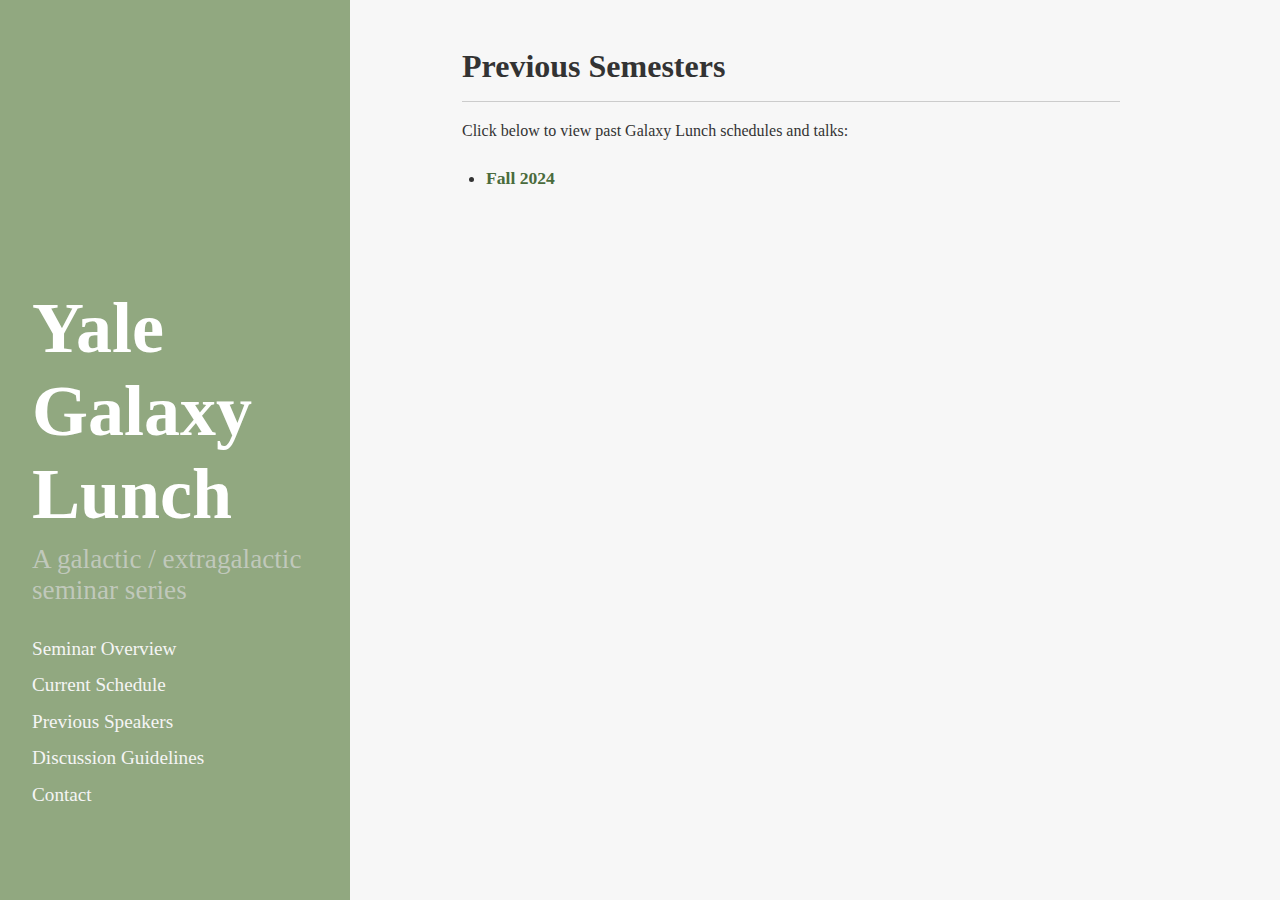
==== archive.html @ 4d8f280e "added content" ====
<!DOCTYPE html>
<html lang="en">
<head>
  <meta charset="UTF-8" />
  <meta name="viewport" content="width=device-width, initial-scale=1.0"/>
  <title>Previous Speakers – Galaxy Lunch</title>
  <link rel="stylesheet" href="style.css" />
</head>
<body>
  <div class="container">
    <nav class="sidebar">
      <div class="sidebar-inner">
        <h1><a href="index.html">Yale Galaxy Lunch</a></h1>
        <p class="subtitle">A galactic / extragalactic seminar series</p>
        <ul class="nav-links">
          <li><a href="index.html">Seminar Overview</a></li>
          <li><a href="schedule.html">Current Schedule</a></li>
          <li><a class="active" href="archive.html">Previous Speakers</a></li>
          <li><a href="guidelines.html">Discussion Guidelines</a></li>
          <li><a href="contact.html">Contact</a></li>
        </ul>
      </div>
    </nav>

    <main class="content">
      <h2>Previous Semesters</h2>
      <hr>
      <p>Click below to view past Galaxy Lunch schedules and talks:</p>

      <ul class="archive-list">
        <li><a href="archive/fall2024.html">Fall 2024</a></li>
        <!-- Add more as needed -->
      </ul>
    </main>
  </div>
</body>
</html>
---- style.css ----
/* General Reset */
* {
    margin: 0;
    padding: 0;
    box-sizing: border-box;
  }
  
  /* Layout Container */
  .container {
    display: flex;
    min-height: 100vh;
    font-family: 'Times New Roman', Times, serif;
    color: #333;
  }
  
  /* Sidebar Styles */
  .sidebar {
    background-color: #91a880; /* Sage green */
    color: #fff;
    padding: 5rem 2rem;
    width: 350px;
    flex-shrink: 0;
    position: sticky;
    top: 0;
    height: 100vh;
    font-size: 1.2rem;
    display: flex;
    flex-direction: column;
    justify-content: flex-end; /* push everything to the bottom */
  }

  .sidebar-inner {
    display: flex;
    flex-direction: column;
    align-items: flex-start;
  }
  
  
  /* Navigation Links */
  .nav-links {
    list-style: none;
    flex-grow: 1;
  }
  
  .nav-links li {
    margin-bottom: 0.9rem;
  }
  
  .nav-links a {
    color: #f5f5f5;
    text-decoration: none;
    transition: color 0.2s ease;
  }
  
  .nav-links a:hover {
    color: #f5f5f5;
    text-decoration: underline;
  }
  
  
  .sidebar h1 {
    font-size: 4.5rem;
    margin-bottom: 0.5rem;
  }
  
  .sidebar h1 a {
    color: #fff;
    text-decoration: none;
  }
  
  .sidebar h1 a:hover {
    text-decoration: none;
  }
  
  .sidebar .subtitle {
    font-size: 1.7rem;
    color: #dadadaa9;
    margin-bottom: 2.0rem;
  }
  
  /* Main Content Styles */
  .content {
    flex-grow: 1;
    padding-left: 7rem;
    padding-top: 3rem;
    padding-right: 10rem;
    background-color: #f7f7f7;
  }
  
  .content h2 {
    font-size: 2.0rem;
    margin-bottom: 1rem;
  }
  
  .content p {
    margin-bottom: 1.3rem;
    line-height: 1.6;
    margin-bottom: 0.5rem;
  }
  
  .content a {
    color: #4a6b3c;
    text-decoration: none;
    font-weight: bold;
    transition: color 0.2s ease;
  }
  
  .content a:hover {
    text-decoration: underline;
  }





  /* Responsive Design */
  @media (max-width: 768px) {
    .container {
      flex-direction: column;
    }
  
    .sidebar {
      width: 100%;
      height: auto;
      position: relative;
    }
  
    .content {
      padding: 1.5rem;
    }
  }
  
  hr {
    border: none;
    border-top: 1px solid #ccc;
    margin: 1rem 0;
  }
  




/* Schedule Table */
.schedule-table {
    width: 100%;
    border-collapse: collapse;
    margin-top: 2rem;
    font-size: 1rem;
  }
  
  .schedule-table th,
  .schedule-table td {
    padding: 0.75rem;
    border-bottom: 1px solid #ccc;
    text-align: left;
    vertical-align: top;
  }
  
  /* Abstract row (hidden by default) */
  .abstract-row {
    background-color: #dee9d7;
  }
  
  .abstract-row p {
    margin: 0.75rem 1rem;
    color: #444;
  }
  
  .hidden {
    display: none;
  }
  
  /* Toggle button styling (▸ More) */
  details.abstract-toggle {
    margin-top: 0.4rem;
  }
  
  details.abstract-toggle summary {
    font-weight: bold;
    font-size: 0.8rem;
    color: #4a6b3c;
    cursor: pointer;
    list-style: none;
  }
  



  .guidelines-list {
    margin-top: 1.5rem;
    padding-left: 1.5rem;
  }
  
  .guidelines-list li {
    margin-bottom: 1rem;
    line-height: 1.6;
  }
  



  .contact-card {
    margin-top: 2rem;
    padding: 1rem 1.5rem;
    border-left: 4px solid #8fa87e;
    background-color: #f5f5f5;
  }
  
  .contact-card h3 {
    margin-bottom: 0.25rem;
  }
  
  .contact-card p {
    margin: 0.25rem 0;
  }
  
  .contact-card a {
    color: #4a6b3c;
    text-decoration: none;
  }
  
  .contact-card a:hover {
    text-decoration: underline;
  }
  

  .archive-list {
    margin-top: 1.5rem;
    padding-left: 1.5rem;
    font-size: 1.1rem;
  }
  
  .archive-list li {
    margin-bottom: 0.7rem;
  }
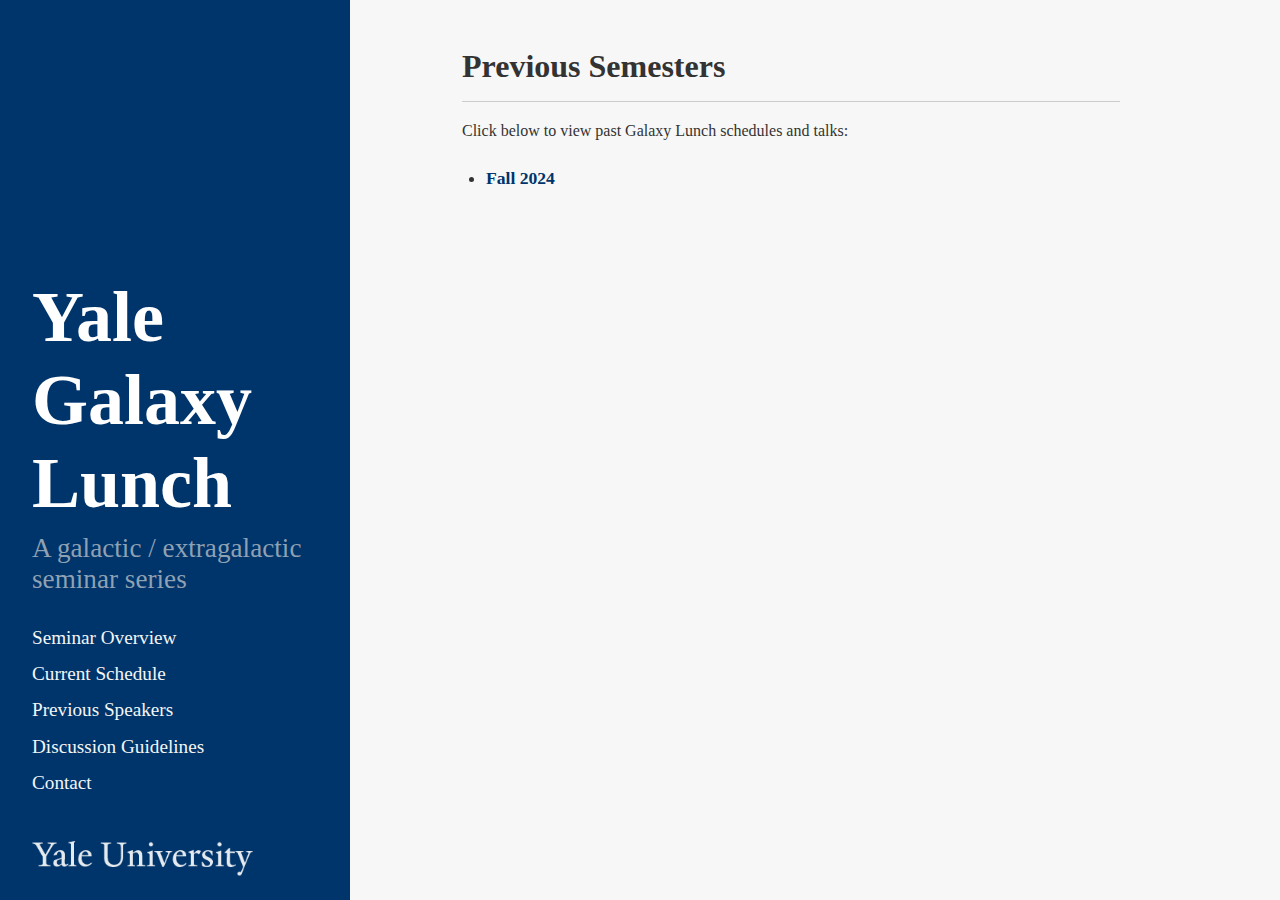
==== commit d80d0bf3: "added contact pics" ====
--- a/archive.html
+++ b/archive.html
@@ -20,6 +20,8 @@
           <li><a href="contact.html">Contact</a></li>
         </ul>
       </div>
+      <img class="sidebar-logo" src="assets/logo.png" alt="Yale logo" />
+
     </nav>
 
     <main class="content">
--- a/style.css
+++ b/style.css
@@ -15,9 +15,9 @@
   
   /* Sidebar Styles */
   .sidebar {
-    background-color: #91a880; /* Sage green */
+    background-color: #00356b; /* Yale Blue */
     color: #fff;
-    padding: 5rem 2rem;
+    padding: 0rem 2rem;
     width: 350px;
     flex-shrink: 0;
     position: sticky;
@@ -99,7 +99,7 @@
   }
   
   .content a {
-    color: #4a6b3c;
+    color: #00356b;
     text-decoration: none;
     font-weight: bold;
     transition: color 0.2s ease;
@@ -158,7 +158,7 @@
   
   /* Abstract row (hidden by default) */
   .abstract-row {
-    background-color: #dee9d7;
+    background-color: #a2b8cc64;
   }
   
   .abstract-row p {
@@ -178,7 +178,7 @@
   details.abstract-toggle summary {
     font-weight: bold;
     font-size: 0.8rem;
-    color: #4a6b3c;
+    color: #00356b;
     cursor: pointer;
     list-style: none;
   }
@@ -197,15 +197,23 @@
   }
   
 
-
-
   .contact-card {
+    display: flex;
+    align-items: center;
     margin-top: 2rem;
     padding: 1rem 1.5rem;
-    border-left: 4px solid #8fa87e;
+    border-left: 4px solid #00356b;
     background-color: #f5f5f5;
   }
   
+  .contact-photo {
+    width: 90px;
+    height: 90px;
+    border-radius: 50%;
+    object-fit: cover;
+    margin-right: 1.5rem;
+  }
+    
   .contact-card h3 {
     margin-bottom: 0.25rem;
   }
@@ -215,7 +223,7 @@
   }
   
   .contact-card a {
-    color: #4a6b3c;
+    color: #00356b;
     text-decoration: none;
   }
   
@@ -233,4 +241,14 @@
   .archive-list li {
     margin-bottom: 0.7rem;
   }
+
+
+
+  .sidebar-logo {
+    width: 80%;
+    max-width: 300px;
+    margin-top: 0rem;
+    align-self: left;
+    opacity: 0.9;
+  }
   